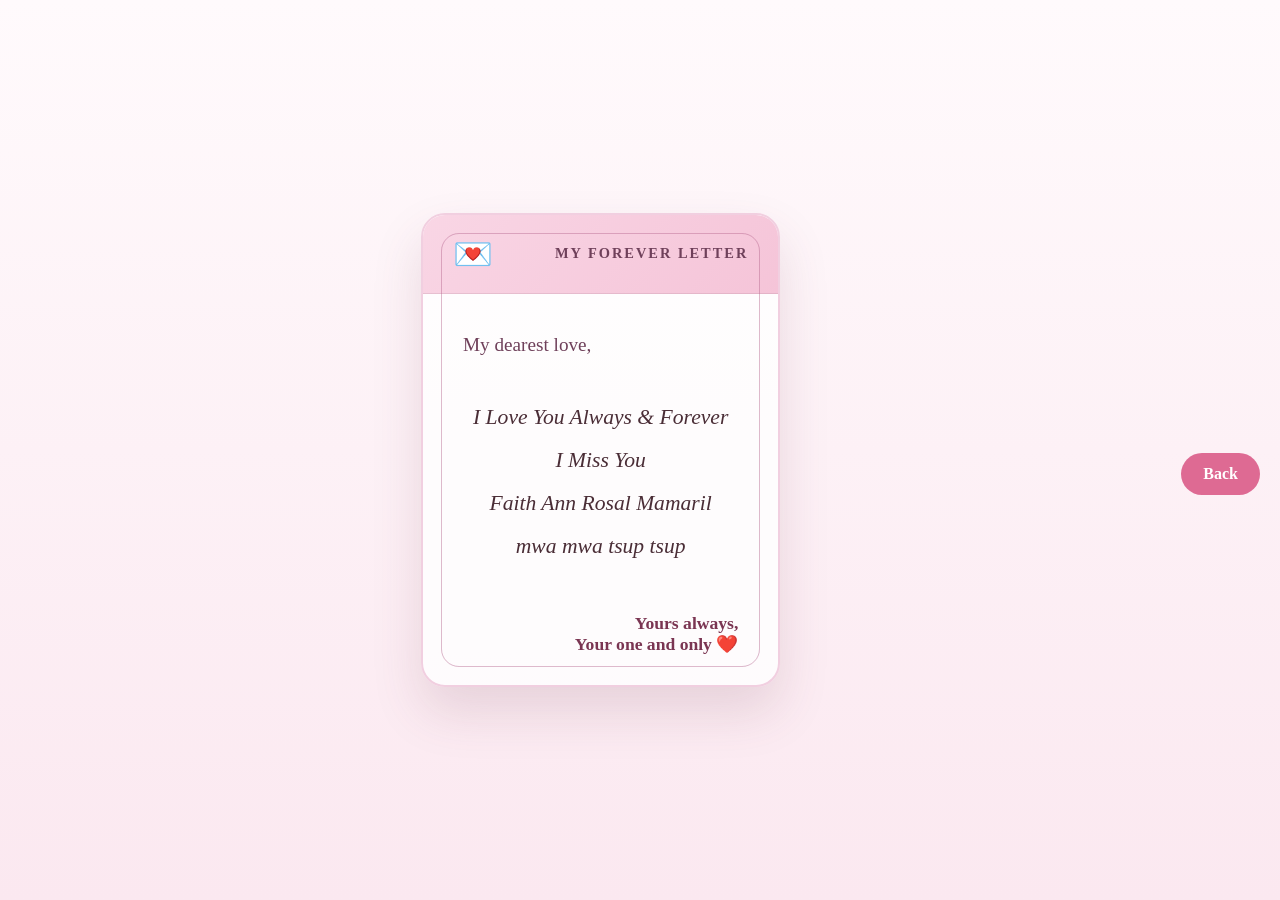
==== letter.html @ 545d8ecc "Add files via upload" ====
<!DOCTYPE html>
<html lang="en">
<head>
    <meta charset="UTF-8" />
    <meta name="viewport" content="width=device-width, initial-scale=1.0" />
    <title>Love Letter</title>
    <link rel="stylesheet" href="styles.css" />
</head>
<body class="letter-page">
    <article class="letter-card">
        <div class="letter-header">
            <div class="stamp">💌</div>
            <div class="date">MY FOREVER LETTER</div>
        </div>

        <div class="letter-body">
            <div class="salutation">My dearest love,</div>

            <p class="letter-text">
                I Love You Always &amp; Forever<br>
                I Miss You<br>
                Faith Ann Rosal Mamaril<br>
                mwa mwa tsup tsup
            </p>

            <div class="letter-signoff">
                Yours always,<br>
                Your one and only ❤️
            </div>
        </div>
    </article>

    <div style="text-align: center; margin-top: 24px;">
        <a class="back-button" href="index.html">Back</a>
    </div>
</body>
</html>
---- styles.css ----
* {
    margin: 0;
    padding: 0;
    box-sizing: border-box;
}

body {
    font-family: 'Georgia', serif;
    background: linear-gradient(135deg, #fff0f5 0%, #ffe4ec 30%, #f8d7e8 100%);
    min-height: 100vh;
    display: flex;
    align-items: center;
    justify-content: center;
    color: #4b2b3a;
}

.hero {
    background: rgba(255, 255, 255, 0.8);
    border: 1px solid rgba(183, 97, 137, 0.2);
    box-shadow: 0 20px 45px rgba(113, 58, 85, 0.18);
    border-radius: 30px;
    padding: 60px 50px;
    text-align: center;
    max-width: 600px;
    width: 90%;
    backdrop-filter: blur(8px);
}

.heart {
    font-size: 4rem;
    margin-bottom: 20px;
    animation: pulse 1.8s infinite;
}

@keyframes pulse {
    0%, 100% { transform: scale(1); }
    50% { transform: scale(1.1); }
}

.hero h1 {
    font-size: 2.5rem;
    margin-bottom: 15px;
    color: #7a3552;
}

.hero p {
    font-size: 1.1rem;
    line-height: 1.8;
    margin-bottom: 30px;
    color: #5c4651;
}

.open-button {
    display: inline-block;
    text-decoration: none;
    background: linear-gradient(135deg, #ff8db1, #d65b8d);
    color: white;
    padding: 16px 32px;
    border-radius: 50px;
    font-size: 1.1rem;
    font-weight: bold;
    box-shadow: 0 10px 20px rgba(214, 91, 141, 0.35);
    transition: transform 0.2s ease, box-shadow 0.2s ease;
}

.open-button:hover {
    transform: translateY(-2px);
    box-shadow: 0 14px 28px rgba(214, 91, 141, 0.45);
}

.letter-page {
    background: linear-gradient(180deg, #fffafc, #fbe8f0 100%);
    padding: 40px 20px;
}

.letter-card {
    max-width: 820px;
    margin: 0 auto;
    background: rgba(255, 255, 255, 0.82);
    border: 2px solid #f1cfe0;
    border-radius: 24px;
    box-shadow: 0 25px 50px rgba(114, 58, 82, 0.15);
    overflow: hidden;
    position: relative;
}

.letter-card::before,
.letter-card::after {
    content: "";
    position: absolute;
    inset: 18px;
    border: 1px solid rgba(180, 102, 138, 0.25);
    border-radius: 18px;
    pointer-events: none;
}

.letter-header {
    background: linear-gradient(135deg, #f9d6e5, #f5c4d8);
    padding: 20px 30px;
    display: flex;
    justify-content: space-between;
    align-items: center;
    border-bottom: 1px solid rgba(126, 69, 94, 0.15);
}

.letter-header .stamp {
    font-size: 2rem;
}

.letter-header .date {
    font-size: 0.9rem;
    letter-spacing: 2px;
    color: #6f405a;
    font-weight: bold;
}

.letter-body {
    padding: 40px 40px 30px;
    position: relative;
}

.salutation {
    font-size: 1.2rem;
    margin-bottom: 20px;
    color: #6f405a;
}

.letter-text {
    font-size: 1.35rem;
    line-height: 2;
    color: #4a2d36;
    text-align: center;
    font-style: italic;
    padding: 20px 10px;
}

.letter-signoff {
    margin-top: 25px;
    text-align: right;
    font-weight: bold;
    font-size: 1.1rem;
    color: #7a3552;
}

.back-button {
    display: inline-block;
    margin-top: 24px;
    text-decoration: none;
    background: #de6a93;
    color: white;
    padding: 12px 22px;
    border-radius: 999px;
    font-weight: bold;
    transition: 0.2s ease;
}

.back-button:hover {
    background: #cd4e7e;
}

@media (max-width: 600px) {
    .hero {
        padding: 40px 24px;
    }

    .hero h1 {
        font-size: 2rem;
    }

    .letter-body {
        padding: 28px 22px 24px;
    }

    .letter-text {
        font-size: 1.12rem;
    }
}
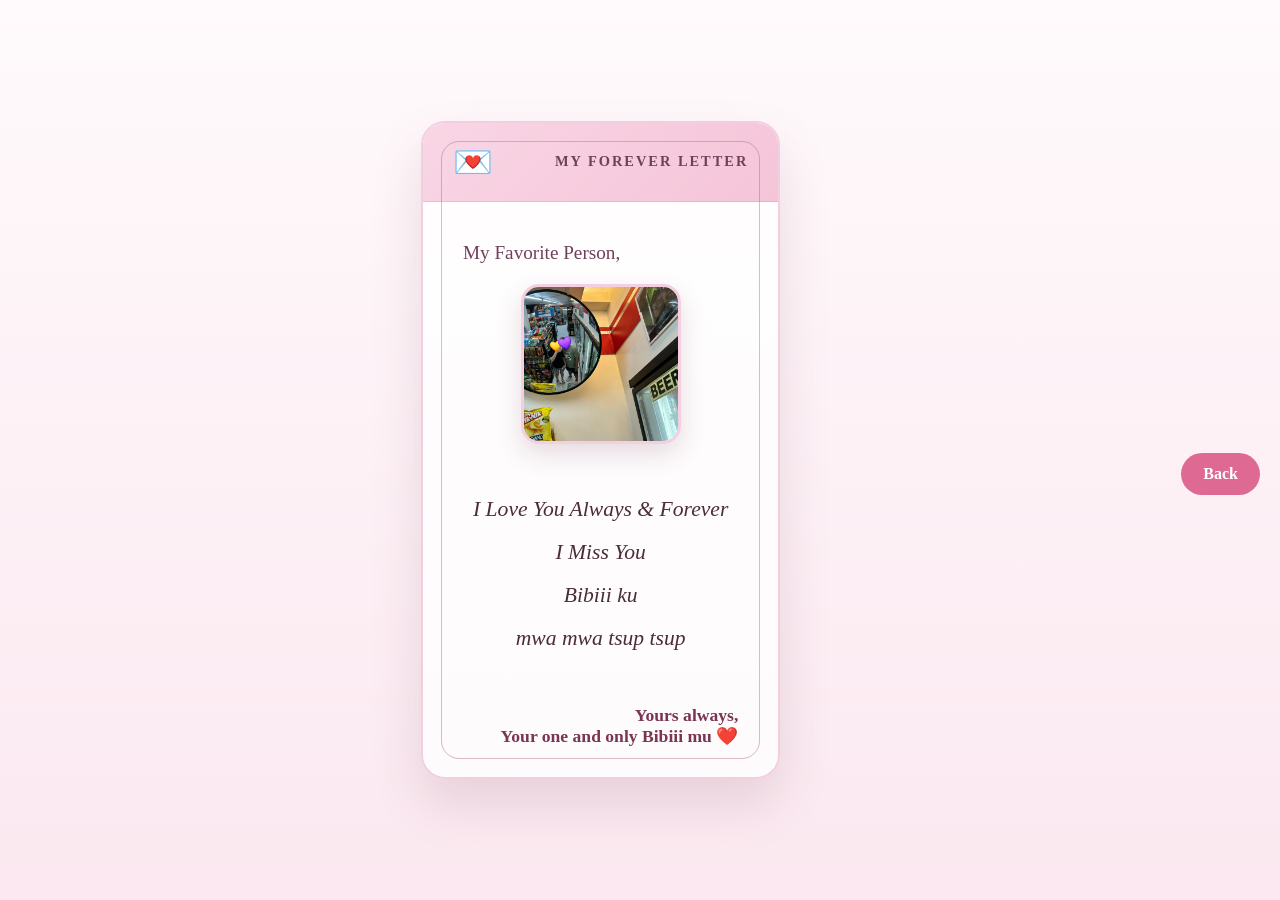
==== commit 26f07bbb: "Add files via upload" ====
--- a/letter.html
+++ b/letter.html
@@ -14,18 +14,22 @@
         </div>
 
         <div class="letter-body">
-            <div class="salutation">My dearest love,</div>
+            <div class="salutation">My Favorite Person,</div>
+
+            <div class="mini-photo-wrap">
+                <img src="assets/image/8131e4b1-4359-46b7-ae5d-a6f22d50d25e.jpg" alt="Couple portrait" class="mini-photo" />
+            </div>
 
             <p class="letter-text">
                 I Love You Always &amp; Forever<br>
                 I Miss You<br>
-                Faith Ann Rosal Mamaril<br>
+                Bibiii ku<br>
                 mwa mwa tsup tsup
             </p>
 
             <div class="letter-signoff">
                 Yours always,<br>
-                Your one and only ❤️
+                Your one and only Bibiii mu ❤️
             </div>
         </div>
     </article>
--- a/styles.css
+++ b/styles.css
@@ -125,6 +125,21 @@
     color: #6f405a;
 }
 
+.mini-photo-wrap {
+    display: flex;
+    justify-content: center;
+    margin: 10px 0 24px;
+}
+
+.mini-photo {
+    width: 160px;
+    height: 160px;
+    object-fit: cover;
+    border-radius: 18px;
+    border: 3px solid #f3cfe0;
+    box-shadow: 0 10px 25px rgba(124, 70, 93, 0.18);
+}
+
 .letter-text {
     font-size: 1.35rem;
     line-height: 2;
